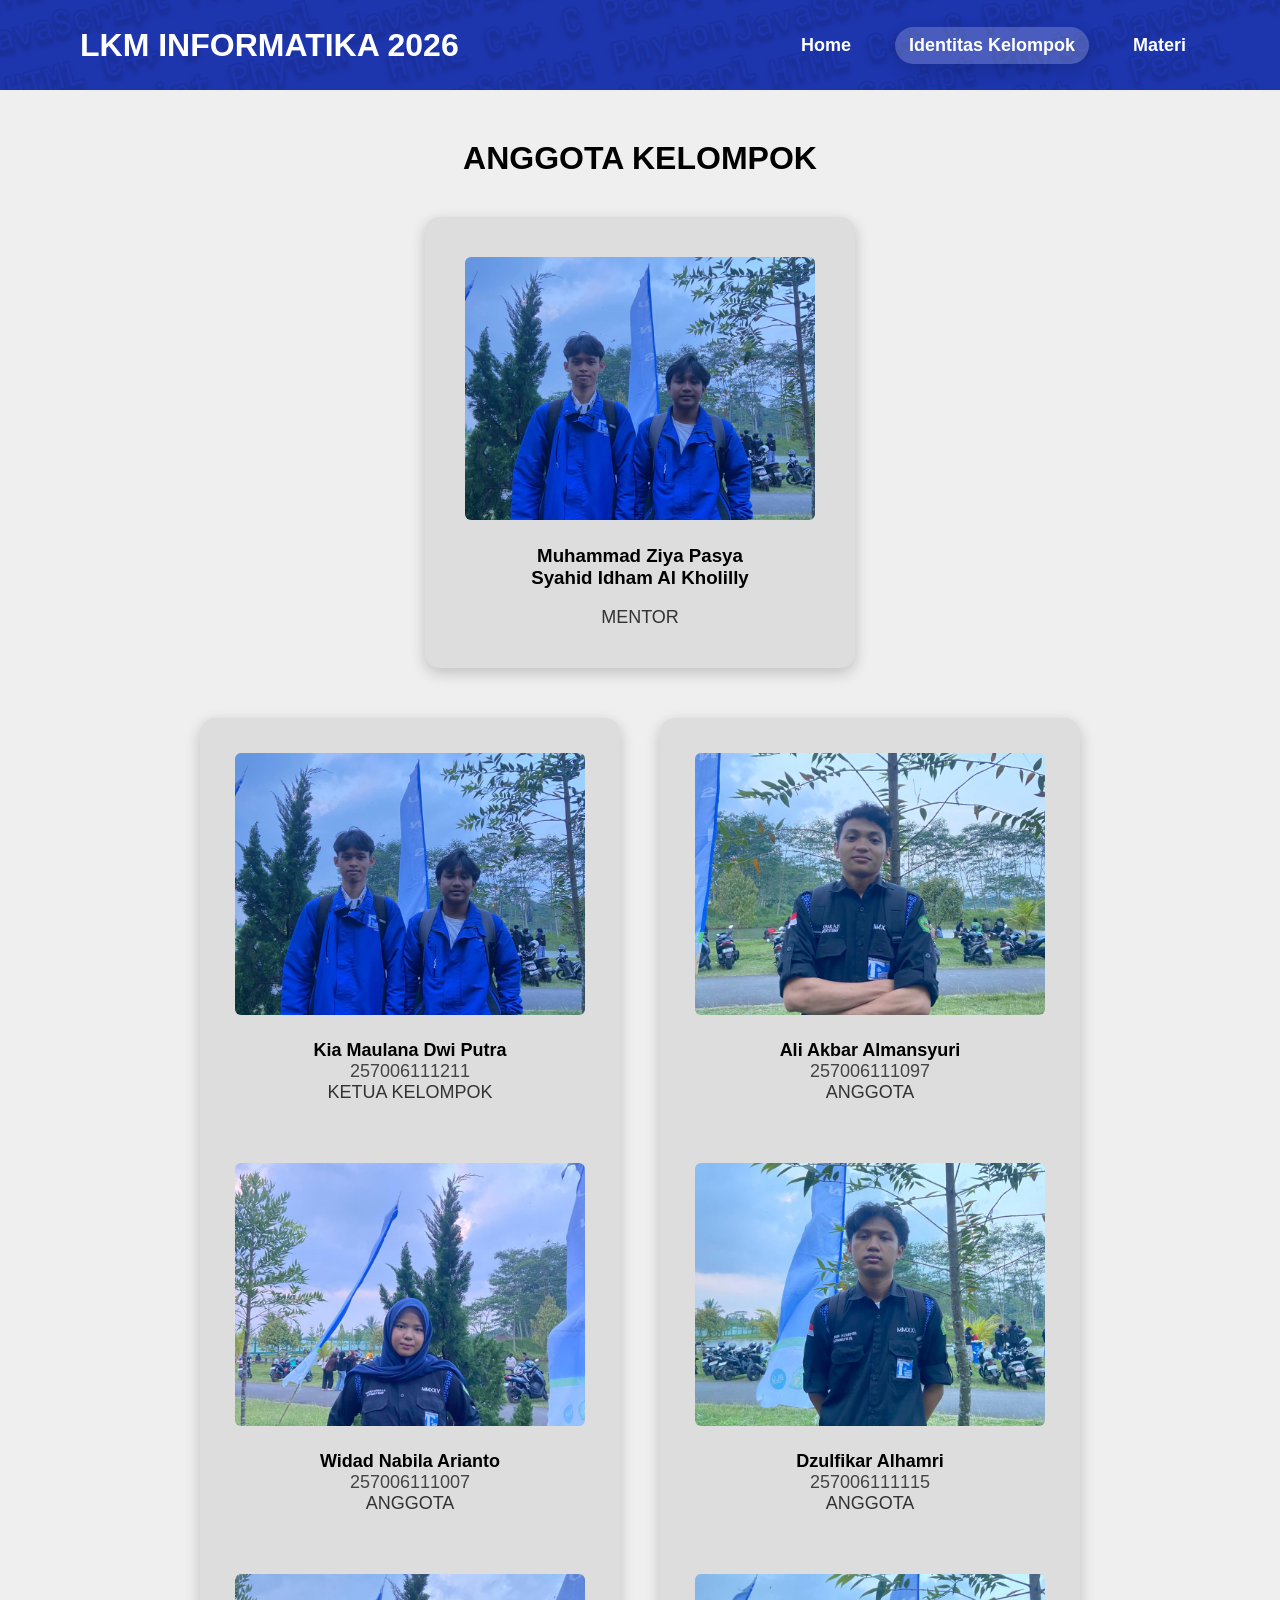
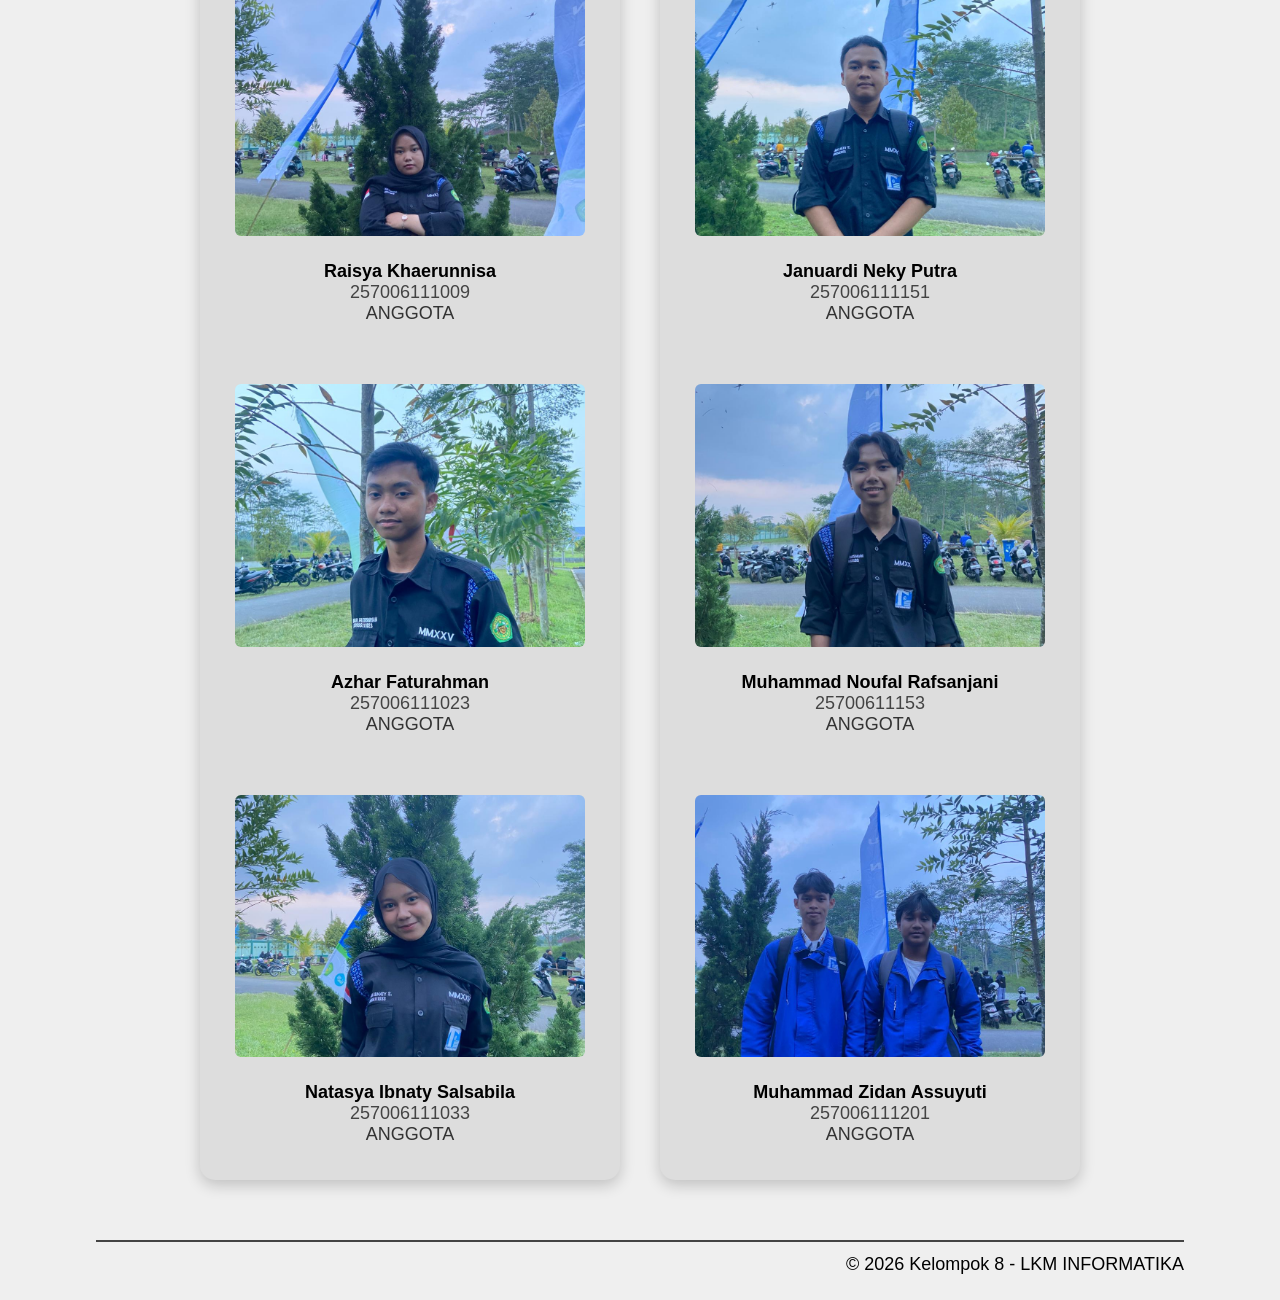
==== anggota.html @ 37ea1b4b "second commit" ====
<!doctype html>
<html lang="id">
  <head>
    <meta charset="UTF-8" />
    <meta name="viewport" content="width=device-width, initial-scale=1.0" />

    <title>Anggota Kelompok</title>

    <link rel="stylesheet" href="css/style.css" />
  </head>
  <body class="anggota">
    <!-- HEADER -->

    <header>
      <div class="logo">LKM INFORMATIKA 2026</div>

      <nav>
        <a href="index.html">Home</a>
        <a href="anggota.html" class="active">Identitas Kelompok</a>
        <a href="materi.html">Materi</a>
      </nav>
    </header>

    <!-- TITLE -->

    <section class="judul">
      <h1 style="text-align: center;">ANGGOTA KELOMPOK</h1>
    </section>

    <!-- MENTOR -->

    <section class="mentor-section">
      <div class="mentor-card">
        <div class="foto">
          <img class="foto-img" alt="Foto mentor" src="assets/mentors.jpeg">
        </div>
        <div class="card-info">
          <h3>Muhammad Ziya Pasya</h3>
          <h3>Syahid Idham Al Kholilly</h3>
          <br>
          <span>MENTOR</span>
        </div>
      </div>
    </section>

    <!-- ANGGOTA -->

    <section class="anggota-container">
      <!-- KOLOM KIRI -->
      <div class="kolom">
        <div class="card">
          <div class="foto">
            <img class="foto-img" alt="Foto Kia Maulana Dwi Putra" src="assets/mentors.jpeg">
          </div>
          <div class="card-info">
            <h2>Kia Maulana Dwi Putra</h2>
            <p>257006111211</p>
            <span>KETUA KELOMPOK</span>
          </div>
        </div>

        <div class="card">
          <div class="foto">
            <img class="foto-img" alt="Foto Widad Nabila Arianto" src="assets/widad.jpeg">
          </div>
          <div class="card-info">
            <h2>Widad Nabila Arianto</h2>
            <p>257006111007</p>
            <span>ANGGOTA</span>
          </div>
        </div>

        <div class="card">
          <div class="foto">
            <img class="foto-img" alt="Foto Raisya Khaerunnisa" src="assets/raisya.jpeg">
          </div>
          <div class="card-info">
            <h2>Raisya Khaerunnisa</h2>
            <p>257006111009</p>
            <span>ANGGOTA</span>
          </div>
        </div>

        <div class="card">
          <div class="foto">
            <img class="foto-img" alt="Foto Azhar Faturahman" src="assets/azhar.jpeg">
          </div>
          <div class="card-info">
            <h2>Azhar Faturahman</h2>
            <p>257006111023</p>
            <span>ANGGOTA</span>
          </div>
        </div>

        <div class="card">
          <div class="foto">
            <img class="foto-img" alt="Foto Natasya Ibnaty Salsabila" src="assets/natasya.jpeg">
          </div>
          <div class="card-info">
            <h2>Natasya Ibnaty Salsabila</h2>
            <p>257006111033</p>
            <span>ANGGOTA</span>
          </div>
        </div>
      </div>

      <!-- KOLOM KANAN -->
      <div class="kolom">
        <div class="card">
          <div class="foto">
            <img class="foto-img" alt="Foto Ali Akbar Almansyuri" src="assets/ali.jpeg">
          </div>
          <div class="card-info">
            <h2>Ali Akbar Almansyuri</h2>
            <p>257006111097</p>
            <span>ANGGOTA</span>
          </div>
        </div>

        <div class="card">
          <div class="foto">
            <img class="foto-img" alt="Foto Dzulfikar Alhamri" src="assets/dzulfikar.jpeg">
          </div>
          <div class="card-info">
            <h2>Dzulfikar Alhamri</h2>
            <p>257006111115</p>
            <span>ANGGOTA</span>
          </div>
        </div>

        <div class="card">
          <div class="foto">
            <img class="foto-img" alt="Foto Januardi Neky Putra" src="assets/januardi.jpeg">
          </div>
          <div class="card-info">
            <h2>Januardi Neky Putra</h2>
            <p>257006111151</p>
            <span>ANGGOTA</span>
          </div>
        </div>

        <div class="card">
          <div class="foto">
            <img class="foto-img" alt="Foto Muhammad Noufal Rafsanjani" src="assets/noufal.jpeg">
          </div>
          <div class="card-info">
            <h2>Muhammad Noufal Rafsanjani</h2>
            <p>25700611153</p>
            <span>ANGGOTA</span>
          </div>
        </div>

        <div class="card">
          <div class="foto">
            <img class="foto-img" alt="Foto Muhammad Zidan Assuyuti" src="assets/mentors.jpeg">
          </div>
          <div class="card-info">
            <h2>Muhammad Zidan Assuyuti</h2>
            <p>257006111201</p>
            <span>ANGGOTA</span>
          </div>
        </div>
      </div>
    </section>
  </body>
      <footer>
      <div class="line"></div>

      <p>© 2026 Kelompok 8 - LKM INFORMATIKA</p>
    </footer>
</html>
---- css/style.css ----
* {
  margin: 0;
  padding: 0;
  box-sizing: border-box;
  font-family: Arial, Helvetica, sans-serif;
}

.card {
  width: 100%;
  height: auto;
}

.card-info {
  padding: 10px 5px 0;
  word-wrap: break-word;
}

/* Default page background for non-home pages */
body {
  min-height: 100vh;
  background: #efefef;
  overflow-x: hidden;
  position: relative;
}

/* Home page overrides (index.html) */
body.home {
  background: #ffffff;
  overflow: hidden;
}

/* Materi page overrides */
body.materi {
  background: #ffffff;
  color: #000;
}

/* ================= BACKGROUND ================= */
.wave {
  position: absolute;
  border-radius: 100% 100% 0 0;
  z-index: 1;
}

/* kiri paling belakang */
.wave1 {
  width: 900px;
  height: 420px;
  background: #b7d5ec;
  left: -250px;
  bottom: -120px;
  transform: rotate(8deg);
}

/* kiri tengah */
.wave2 {
  width: 1000px;
  height: 360px;
  background: #7fb7e3;
  left: -220px;
  bottom: -180px;
  transform: rotate(6deg);
}

/* kiri depan */
.wave3 {
  width: 950px;
  height: 280px;
  background: #5ea4dc;
  left: -120px;
  bottom: -170px;
  transform: rotate(8deg);
}

/* kanan belakang */
.wave4 {
  width: 900px;
  height: 420px;
  background: #a9cce8;
  right: -240px;
  bottom: -120px;
  transform: rotate(-8deg);
}

/* kanan depan */
.wave5 {
  width: 1000px;
  height: 320px;
  background: #6baee4;
  right: -180px;
  bottom: -190px;
  transform: rotate(-7deg);
}

body.home {
  background: #efefef;
  overflow: hidden;
  position: relative;
}

body.home footer {
  position: absolute;
  bottom: 20px;
  left: 50%;
  transform: translateX(-50%);
  margin: 0;
  z-index: 10;
}

header,
.container {
  position: relative;
  z-index: 5;
}

.container {
  position: relative;
  z-index: 5;
}

/* ================= HEADER ================= */
header {
  width: 100%;
  height: 90px;
  background: #243bb8 url("../assets/navbar.png") center center / cover no-repeat;

  display: flex;
  justify-content: space-between;
  align-items: center;

  padding: 0 80px;

  position: relative;
  z-index: 10;
  overflow: hidden;
}

header::before { content: none; }

.logo { color: white; font-size: 32px; font-weight: 900; position: relative; z-index: 2; }
.back { color: white; text-decoration: none; margin-right: 10px; }

nav { display: flex; gap: 30px; position: relative; z-index: 2; }
nav a { text-decoration: none; color: white; font-size: 18px; font-weight: 600; padding: 8px 14px; border-radius: 20px; transition: 0.3s; }
nav a:hover { background: rgba(255,255,255,0.15); }
.active { background: rgba(255,255,255,0.2); box-shadow: 0 6px 18px rgba(0,0,0,0.15); }

/* ================= CONTENT ================= */
.container { width: 100%; height: calc(100vh - 95px); display: flex; justify-content: center; align-items: center; flex-direction: column; position: relative; z-index: 5; }

.container h1 { font-size: 56px; font-weight: 900; color: black; margin-bottom: 40px; }

.btn { padding: 18px 34px; border: none; border-radius: 10px; background: #243bb8; color: white; font-size: 20px; cursor: pointer; box-shadow: 0 8px 18px rgba(0,0,0,0.25); transition: 0.3s; }
.left button { padding: 22px 38px; border-radius: 14px; font-size: 22px; box-shadow: 0 14px 30px rgba(0,0,0,0.18); }
.left button:hover { transform: translateY(-4px); box-shadow: 0 20px 36px rgba(0,0,0,0.2); }

/* ================= FOOTER ================= */
footer { width: 85%; margin: 0 auto 25px; position: relative; z-index: 10; }
.line { width: 100%; height: 2px; background: #444; margin-bottom: 12px; }
footer p { text-align: right; font-size: 18px; color: black; }

body.home footer { position: absolute; bottom: 25px; left: 50%; transform: translateX(-50%); margin: 0; }

body.home .container {
  padding-top: 12px;
}

/* ================= PAGE-SPECIFIC COMPONENTS ================= */
/* Judul page (anggota) */
.judul { padding: 50px 40px 20px; }
.judul h1 { font-size: 32px; font-weight: 900; }

/* Mentor / anggota cards */
.mentor-section { width: 100%; display:flex; justify-content:center; margin-top:20px; margin-bottom:50px; }
.mentor-card { width:430px; background:#dddddd; padding:40px; border-radius:15px; text-align:center; box-shadow:0 5px 15px rgba(0,0,0,0.2); }

.foto {
  width: 100%;
  aspect-ratio: 4 / 3;
  background: #e6e6e6;
  border-radius: 6px;
  margin-bottom: 15px;
  overflow: hidden;
}
.foto-img {
  width: 100%;
  height: 100%;
  object-fit: cover;
  display: block;
}

.mentor-card h2, .card h2 { font-size: 18px; }
.mentor-card p, .card p { font-size: 18px; color: #444; }
.mentor-card span, .card span { font-size: 18px; color: #333; }

.anggota-container {
  width: 100%;
  display: flex;
  justify-content: center;
  gap: 40px;
  padding: 0 20px 60px;
  flex-wrap: wrap;
}
.anggota-container .kolom {
  width: 100%;
  max-width: 420px;
  background: #dddddd;
  border-radius: 15px;
  padding: 35px;
  box-shadow: 0 5px 15px rgba(0,0,0,0.2);
}
.anggota-container .card { text-align:center; margin-bottom:60px; }
.anggota-container .card:last-child { margin-bottom:0; }

/* Hero / materi page */
.hero { width:100%; min-height:auto; display:flex; justify-content:space-between; align-items:center; padding:40px 80px 30px; }
.left { width:58%; }
.left h1 { font-size:38px; font-weight:900; line-height:1.05; margin-bottom:24px; }
.left p { width:90%; font-size:18px; line-height:1.6; margin-bottom:30px; }
.right { width:42%; display:flex; justify-content:center; align-items:center; }
.right img { width:340px; filter: drop-shadow(0 10px 14px rgba(0,0,0,0.25)); }

/* List materi */
.materi-container { width:100%; display:flex; justify-content:center; gap:100px; padding:45px 80px; }
.materi-container .kolom { display:flex; flex-direction:column; gap:45px; }
.materi-container .card { width:560px; height:125px; background:#243bb8; color:white; border-radius:14px; display:flex; justify-content:center; align-items:center; text-align:center; font-size:28px; font-weight:500; }

/* ================= RESPONSIVE (original baseline) ================= */
@media (max-width: 1300px) {
  .materi-container { flex-direction: column; align-items: center; gap: 45px; }
}

@media (max-width: 1100px) {
  .hero { flex-direction: column; text-align: center; padding-top: 50px; }
  .left { width:100%; }
  .left p { width:100%; }
  .right { width:100%; margin-top:40px; }
  .right img { width:300px; }
  .left h1 { font-size:34px; }
  .left p { font-size:18px; }
}

@media (max-width: 900px) {
  header { padding: 0 30px; }
  .logo { font-size: 22px; }
  nav { gap: 20px; }
  nav a { font-size: 14px; }
  .container h1 { font-size: 38px; }
  .judul h1 { font-size: 22px; }
  footer p { font-size: 14px; }
}

@media (max-width: 700px) {
  header { padding: 0 20px; }
  .logo { font-size: 18px; }
  nav { gap: 10px; }
  nav a { font-size: 12px; }
  .hero {
    padding: 24px 15px 18px;
  }
  .right {
    margin-top: 18px;
  }
  .right img {
    width: 240px;
    transform: translateX(-8px);
  }
  /* KHUSUS CARD MATERI */
  .materi-container .card {
    width: 90vw;
    height: 110px;
    font-size: 18px;
  }

  .list-materi .header-left {
    gap: 10px;
  }

  .materi .header-left {
    gap: 10px;
  }

  .list-materi .back {
    font-size: 30px;
  }

  .materi .back {
    font-size: 30px;
  }
}

@media (max-width: 500px) {
  header { height: 75px; padding: 0 15px; }
  .logo { font-size: 14px; }
  nav a { font-size: 10px; }
  .hero {
    padding: 18px 12px 12px;
  }
  .right {
    margin-top: 12px;
  }
  .right img {
    width: 200px;
    transform: translateX(-8px);
  }
  .judul { padding: 20px 15px 10px; }
  .judul h1 { font-size: 16px; }
  .anggota-container .kolom { width: 95vw; padding: 20px; }
  .mentor-card { width: 95vw; padding: 20px; }
  .foto { height: 150px; margin-bottom: 10px; }
  .mentor-card h2, .card h2 { font-size: 14px; margin-bottom: 5px; }
  .mentor-card p, .card p { font-size: 12px; }
  .mentor-card span, .card span { font-size: 12px; }
  .anggota-container .card { margin-bottom: 30px; }
  .left h1 { font-size: 22px; }
  .left p { font-size: 12px; }
  .list-materi .back { font-size: 24px; }
  .materi .back { font-size: 24px; }
}

@media (max-width: 900px) {
  .anggota-container {
    flex-direction: column;
    align-items: center;
    gap: 30px;
  }

  .anggota-container .kolom {
    width: 95%;
    max-width: 500px;
    padding: 25px;
  }

  .foto {
    height: auto;
    aspect-ratio: 4 / 3;
  }

  .foto-img {
    width: 100%;
    height: 100%;
    object-fit: cover;
  }

  .anggota-container .card {
    margin-bottom: 40px;
  }
}
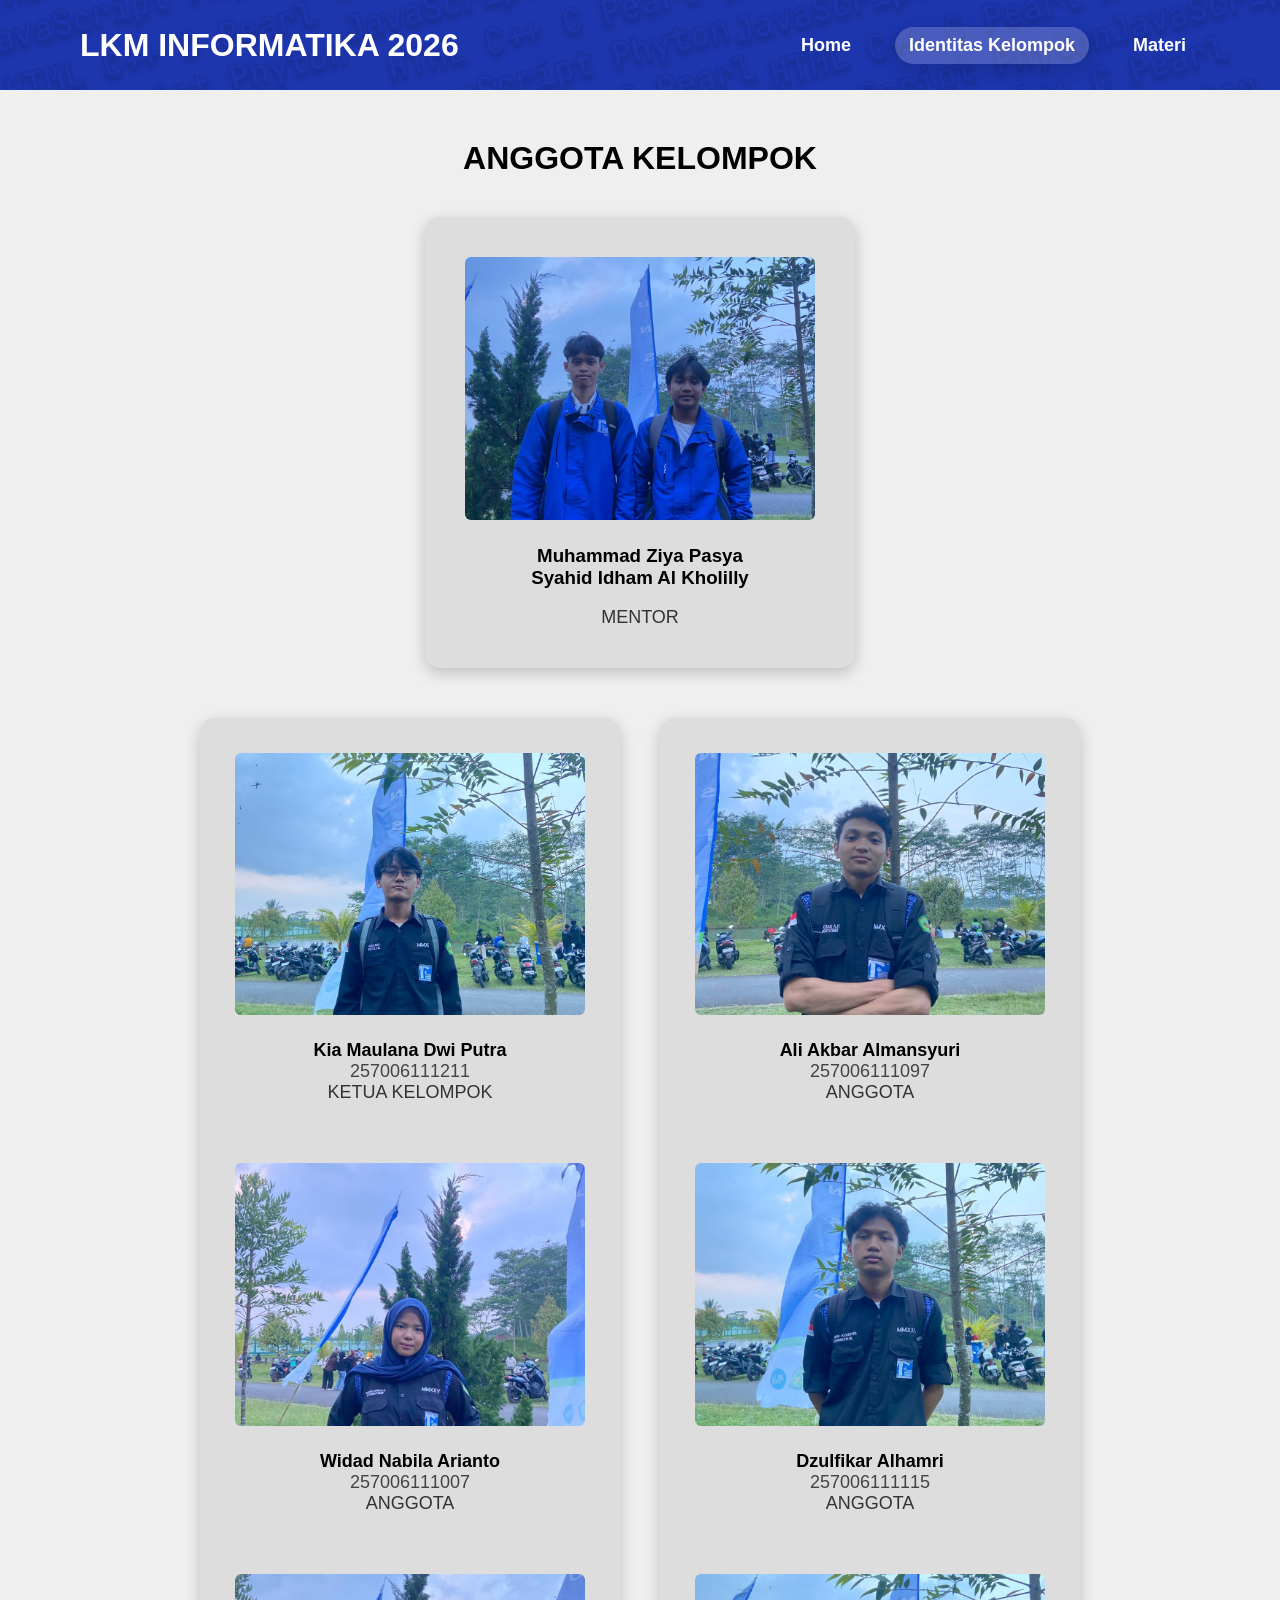
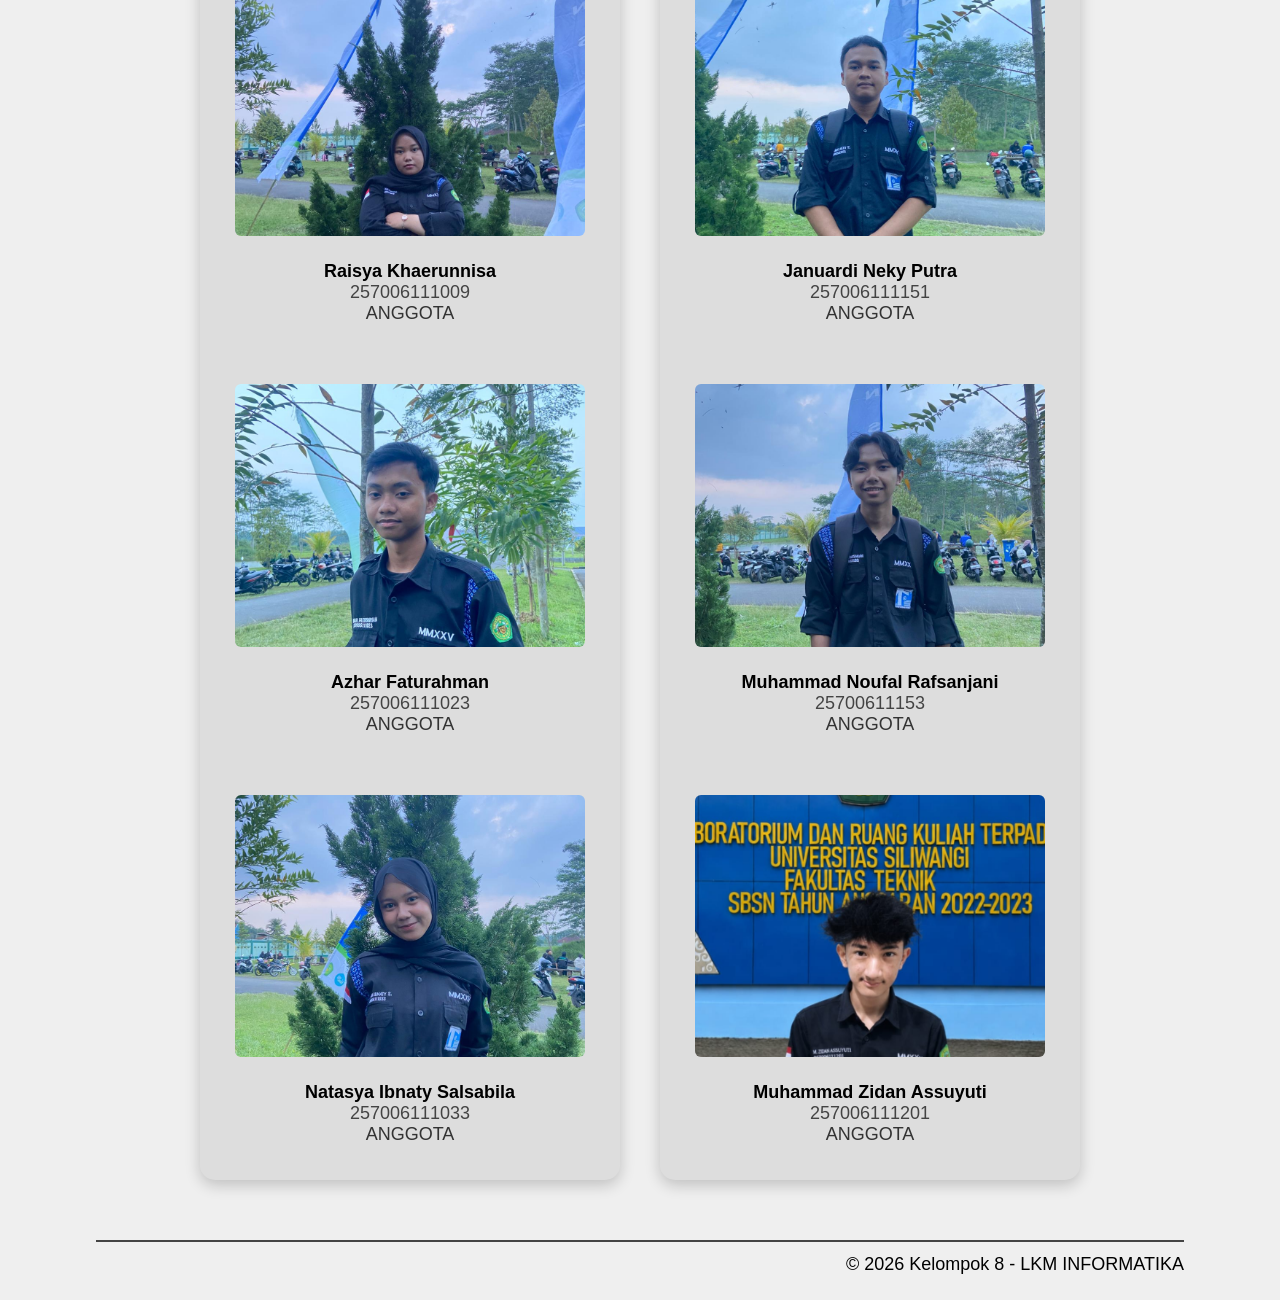
==== commit 5ea39b1d: "Fourth Commit" ====
--- a/anggota.html
+++ b/anggota.html
@@ -50,7 +50,7 @@
       <div class="kolom">
         <div class="card">
           <div class="foto">
-            <img class="foto-img" alt="Foto Kia Maulana Dwi Putra" src="assets/mentors.jpeg">
+            <img class="foto-img" alt="Foto Kia Maulana Dwi Putra" src="assets/kia.jpeg">
           </div>
           <div class="card-info">
             <h2>Kia Maulana Dwi Putra</h2>
@@ -152,7 +152,7 @@
 
         <div class="card">
           <div class="foto">
-            <img class="foto-img" alt="Foto Muhammad Zidan Assuyuti" src="assets/mentors.jpeg">
+            <img class="foto-img" alt="Foto Muhammad Zidan Assuyuti" src="assets/zidan.jpeg">
           </div>
           <div class="card-info">
             <h2>Muhammad Zidan Assuyuti</h2>
@@ -162,6 +162,7 @@
         </div>
       </div>
     </section>
+    <script src="js/script.js"></script>
   </body>
       <footer>
       <div class="line"></div>
--- a/css/style.css
+++ b/css/style.css
@@ -3,6 +3,17 @@
   padding: 0;
   box-sizing: border-box;
   font-family: Arial, Helvetica, sans-serif;
+}
+
+/* ============== SMOOTH TRANSITIONS ============== */
+body,
+header,
+nav a,
+.btn,
+.card,
+.mentor-card,
+button {
+  transition: all 0.3s ease;
 }
 
 .card {
@@ -151,6 +162,8 @@
 .container h1 { font-size: 56px; font-weight: 900; color: black; margin-bottom: 40px; }
 
 .btn { padding: 18px 34px; border: none; border-radius: 10px; background: #243bb8; color: white; font-size: 20px; cursor: pointer; box-shadow: 0 8px 18px rgba(0,0,0,0.25); transition: 0.3s; }
+.btn:hover { background: #1f2f99; transform: translateY(-3px); box-shadow: 0 12px 24px rgba(0,0,0,0.3); }
+.btn:active { transform: translateY(-1px); }
 .left button { padding: 22px 38px; border-radius: 14px; font-size: 22px; box-shadow: 0 14px 30px rgba(0,0,0,0.18); }
 .left button:hover { transform: translateY(-4px); box-shadow: 0 20px 36px rgba(0,0,0,0.2); }
 
